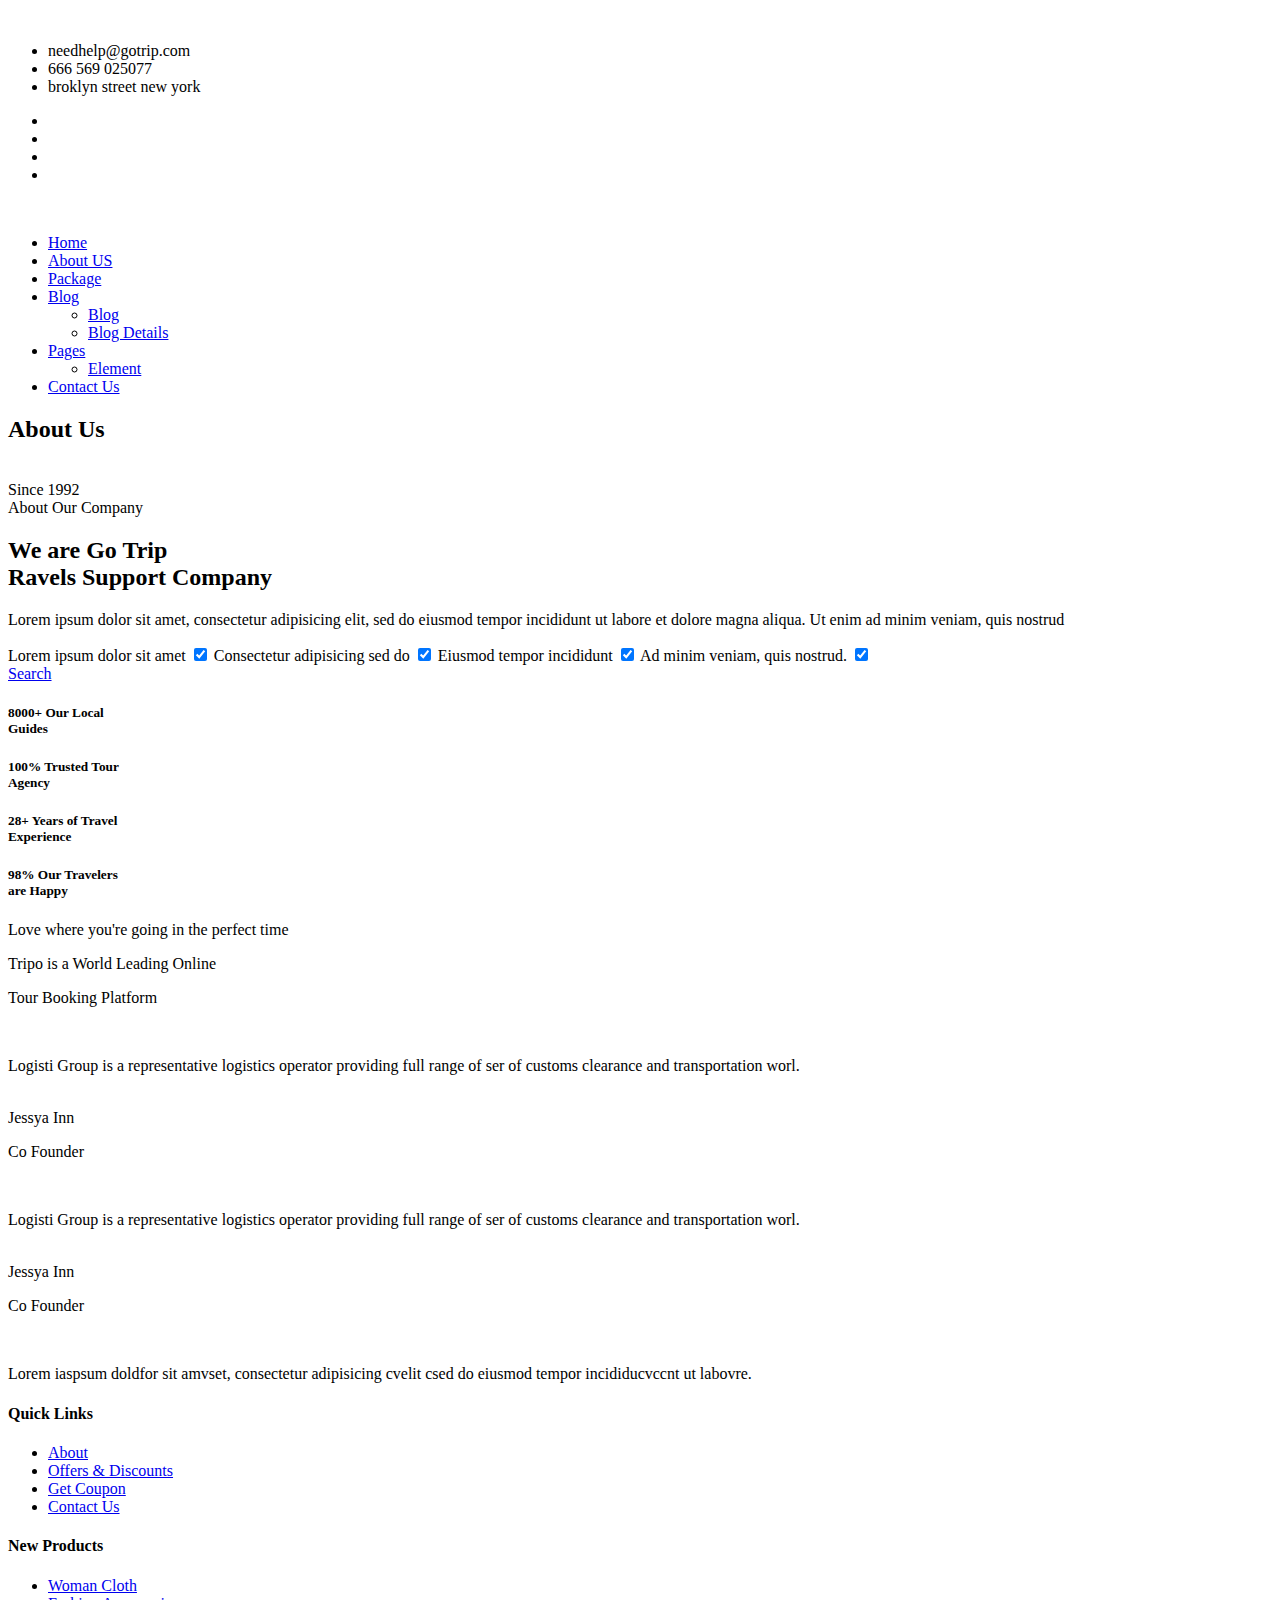
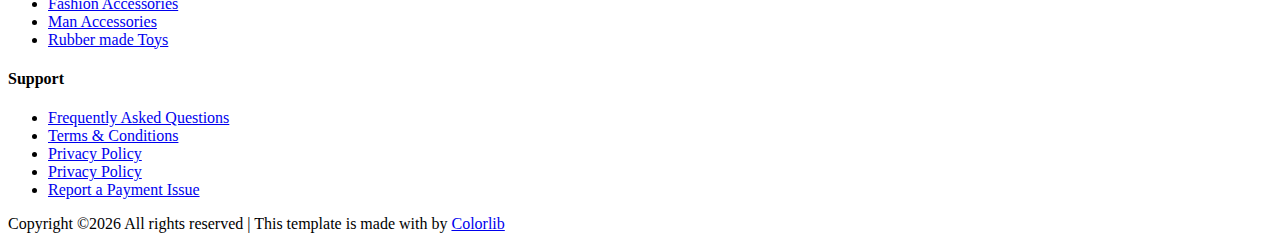
==== about.html @ 3cb9050b "Init-1" ====
<!doctype html>
<html class="no-js" lang="zxx">
    <head>
        <meta charset="utf-8">
        <meta http-equiv="x-ua-compatible" content="ie=edge">
        <title>Travel HTML-5 Template </title>
        <meta name="description" content="">
        <meta name="viewport" content="width=device-width, initial-scale=1">
        <link rel="manifest" href="site.webmanifest">
		<link rel="shortcut icon" type="image/x-icon" href="assets/img/favicon.ico">

		<!-- CSS here -->
            <link rel="stylesheet" href="assets/css/bootstrap.min.css">
            <link rel="stylesheet" href="assets/css/owl.carousel.min.css">
            <link rel="stylesheet" href="assets/css/flaticon.css">
            <link rel="stylesheet" href="assets/css/slicknav.css">
            <link rel="stylesheet" href="assets/css/animate.min.css">
            <link rel="stylesheet" href="assets/css/magnific-popup.css">
            <link rel="stylesheet" href="assets/css/fontawesome-all.min.css">
            <link rel="stylesheet" href="assets/css/themify-icons.css">
            <link rel="stylesheet" href="assets/css/slick.css">
            <link rel="stylesheet" href="assets/css/nice-select.css">
            <link rel="stylesheet" href="assets/css/style.css">
   </head>

   <body>
    <!-- Preloader Start -->
    <div id="preloader-active">
        <div class="preloader d-flex align-items-center justify-content-center">
            <div class="preloader-inner position-relative">
                <div class="preloader-circle"></div>
                <div class="preloader-img pere-text">
                    <img src="assets/img/logo/logo.png" alt="">
                </div>
            </div>
        </div>
    </div>
    <!-- Preloader Start -->
    <header>
        <!-- Header Start -->
       <div class="header-area">
            <div class="main-header ">
                <div class="header-top top-bg d-none d-lg-block">
                   <div class="container">
                    <div class="row justify-content-between align-items-center">
                        <div class="col-lg-8">
                            <div class="header-info-left">
                                <ul>                          
                                    <li>needhelp@gotrip.com</li>
                                    <li>666 569 025077</li>
                                    <li>broklyn street new york</li>
                                </ul>
                            </div>
                        </div>
                        <div class="col-lg-4">
                            <div class="header-info-right f-right">
                                <ul class="header-social">    
                                    <li><a href="#"><i class="fab fa-twitter"></i></a></li>
                                    <li><a href="#"><i class="fab fa-linkedin-in"></i></a></li>
                                    <li><a href="#"><i class="fab fa-facebook-f"></i></a></li>
                                   <li> <a href="#"><i class="fab fa-pinterest-p"></i></a></li>
                                </ul>
                            </div>
                        </div>
                       </div>
                   </div>
                </div>
               <div class="header-bottom  header-sticky">
                    <div class="container">
                        <div class="row align-items-center">
                            <!-- Logo -->
                            <div class="col-xl-2 col-lg-2 col-md-1">
                                <div class="logo">
                                  <a href="index.html"><img src="assets/img/logo/logo.png" alt=""></a>
                                </div>
                            </div>
                            <div class="col-xl-10 col-lg-10 col-md-10">
                                <!-- Main-menu -->
                                <div class="main-menu f-right d-none d-lg-block">
                                    <nav>               
                                        <ul id="navigation">                                                                                                                                     
                                            <li><a href="index.html">Home</a></li>
                                            <li><a href="about.html">About US</a></li>
                                            <li><a href="packages.html">Package</a></li>
                                            <li><a href="blog.html">Blog</a>
                                                <ul class="submenu">
                                                    <li><a href="blog.html">Blog</a></li>
                                                    <li><a href="single-blog.html">Blog Details</a></li>
                                                </ul>
                                            </li>
                                            <li><a href="#">Pages</a>
                                                <ul class="submenu">
                                                    <li><a href="elements.html">Element</a></li>
                                                </ul>
                                            </li>
                                            <li><a href="contact.html">Contact Us</a></li>
                                        </ul>
                                    </nav>
                                </div>
                            </div>
                            <!-- Mobile Menu -->
                            <div class="col-12">
                                <div class="mobile_menu d-block d-lg-none"></div>
                            </div>
                        </div>
                    </div>
               </div>
            </div>
       </div>
        <!-- Header End -->
    </header>

    <main>

        <!-- slider Area Start-->
        <div class="slider-area ">
            <!-- Mobile Menu -->
            <div class="single-slider slider-height2 d-flex align-items-center" data-background="assets/img/hero/about.jpg">
                <div class="container">
                    <div class="row">
                        <div class="col-xl-12">
                            <div class="hero-cap text-center">
                                <h2>About Us</h2>
                            </div>
                        </div>
                    </div>
                </div>
            </div>
        </div>
        <!-- slider Area End-->
        <!-- Support Company Start-->
        <div class="support-company-area servic-padding fix">
            <div class="container">
                <div class="row align-items-center">
                    <div class="col-xl-6 col-lg-6">
                        <div class="support-location-img mb-50">
                            <img src="assets/img/service/support-img.jpg" alt="">
                            <div class="support-img-cap">
                                <span>Since 1992</span>
                            </div>
                        </div>
                    </div>
                    <div class="col-xl-6 col-lg-6">
                        <div class="right-caption">
                            <!-- Section Tittle -->
                            <div class="section-tittle section-tittle2">
                                <span>About Our Company</span>
                                <h2>We are Go Trip <br>Ravels Support Company</h2>
                            </div>
                            <div class="support-caption">
                                <p>Lorem ipsum dolor sit amet, consectetur adipisicing elit, sed do eiusmod tempor incididunt ut labore et dolore magna aliqua. Ut enim ad minim veniam, quis nostrud</p>
                                <div class="select-suport-items">
                                    <label class="single-items">Lorem ipsum dolor sit amet
                                        <input type="checkbox" checked="checked active">
                                        <span class="checkmark"></span>
                                    </label>
                                    <label class="single-items">Consectetur adipisicing sed do
                                        <input type="checkbox" checked="checked active">
                                        <span class="checkmark"></span>
                                    </label>
                                    <label class="single-items">Eiusmod tempor incididunt
                                        <input type="checkbox" checked="checked active">
                                        <span class="checkmark"></span>
                                    </label>
                                    <label class="single-items">Ad minim veniam, quis nostrud.
                                        <input type="checkbox" checked="checked active">
                                        <span class="checkmark"></span>
                                    </label>
                                </div>
                                <a href="#" class="btn border-btn">Search</a>
                            </div>
                        </div>
                    </div>
                </div>
            </div>
        </div>
        <!-- Support Company End-->
        <!-- Our Services Start -->
        <div class="our-services place-padding">
            <div class="container">
                <div class="row d-flex justify-contnet-center">
                    <div class="col-xl-3 col-lg-3 col-md-3 col-sm-6">
                        <div class="single-services text-center mb-30">
                            <div class="services-ion">
                                <span class="flaticon-tour"></span>
                            </div>
                            <div class="services-cap">
                                <h5>8000+ Our Local<br>Guides</h5>
                            </div>
                        </div>
                    </div>
                    <div class="col-xl-3 col-lg-3 col-md-3 col-sm-6">
                        <div class="single-services text-center mb-30">
                            <div class="services-ion">
                                <span class="flaticon-pay"></span>
                            </div>
                            <div class="services-cap">
                                <h5>100% Trusted Tour<br>Agency</h5>
                            </div>
                        </div>
                    </div>
                    <div class="col-xl-3 col-lg-3 col-md-3 col-sm-6">
                        <div class="single-services text-center mb-30">
                            <div class="services-ion">
                                <span class="flaticon-experience"></span>
                            </div>
                            <div class="services-cap">
                                <h5>28+ Years of Travel<br>Experience</h5>
                            </div>
                        </div>
                    </div>
                    <div class="col-xl-3 col-lg-3 col-md-3 col-sm-6">
                        <div class="single-services text-center mb-30">
                            <div class="services-ion">
                                <span class="flaticon-good"></span>
                            </div>
                            <div class="services-cap">
                                <h5>98% Our Travelers<br>are Happy</h5>
                            </div>
                        </div>
                    </div>
                </div>
            </div>
        </div>
        <!-- Our Services End -->
        <!-- Video Start Arera -->
        <div class="video-area video-bg pt-200 pb-200"  data-background="assets/img/service/video-bg.jpg">
            <div class="container">
                <div class="row">
                    <div class="col-xl-12">
                        <div class="video-caption text-center">
                            <div class="video-icon">
                                <a class="popup-video" href="https://www.youtube.com/watch?v=1aP-TXUpNoU" tabindex="0"><i class="fas fa-play"></i></a>
                            </div>
                            <p class="pera1">Love where you're going in the perfect time</p>
                            <p class="pera2">Tripo is a World Leading Online</p>
                            <p class="pera3"> Tour Booking Platform</p>
                        </div>
                    </div>
                </div>
            </div>
        </div>
        <!-- Video Start End -->
        <!-- Testimonial Start -->
        <div class="testimonial-area testimonial-padding">
            <div class="container ">
                <div class="row d-flex justify-content-center">
                    <div class="col-xl-11 col-lg-11 col-md-9">
                        <div class="h1-testimonial-active">
                            <!-- Single Testimonial -->
                            <div class="single-testimonial text-center">
                                <!-- Testimonial Content -->
                                <div class="testimonial-caption ">
                                    <div class="testimonial-top-cap">
                                        <img src="assets/img/icon/testimonial.png" alt="">
                                        <p>Logisti Group is a representative logistics operator providing full range of ser
                                            of customs clearance and transportation worl.</p>
                                    </div>
                                    <!-- founder -->
                                    <div class="testimonial-founder d-flex align-items-center justify-content-center">
                                        <div class="founder-img">
                                            <img src="assets/img/testmonial/Homepage_testi.png" alt="">
                                        </div>
                                        <div class="founder-text founder-text2">
                                            <span>Jessya Inn</span>
                                            <p>Co Founder</p>
                                        </div>
                                    </div>
                                </div>
                            </div>
                            <!-- Single Testimonial -->
                            <div class="single-testimonial text-center">
                                <!-- Testimonial Content -->
                                <div class="testimonial-caption ">
                                    <div class="testimonial-top-cap">
                                        <img src="assets/img/icon/testimonial.png" alt="">
                                        <p>Logisti Group is a representative logistics operator providing full range of ser
                                            of customs clearance and transportation worl.</p>
                                    </div>
                                    <!-- founder -->
                                    <div class="testimonial-founder d-flex align-items-center justify-content-center">
                                        <div class="founder-img">
                                            <img src="assets/img/testmonial/Homepage_testi.png" alt="">
                                        </div>
                                        <div class="founder-text founder-text2">
                                            <span>Jessya Inn</span>
                                            <p>Co Founder</p>
                                        </div>
                                    </div>
                                </div>
                            </div>
                        </div>
                    </div>
                </div>
            </div>
        </div>
        <!-- Testimonial End -->
    </main>
    <footer>

        <!-- Footer Start-->
        <div class="footer-area footer-padding footer-bg" data-background="assets/img/service/footer_bg.jpg">
            <div class="container">
                <div class="row d-flex justify-content-between">
                    <div class="col-xl-3 col-lg-3 col-md-5 col-sm-6">
                       <div class="single-footer-caption mb-50">
                         <div class="single-footer-caption mb-30">
                              <!-- logo -->
                             <div class="footer-logo">
                                 <a href="index.html"><img src="assets/img/logo/logo2_footer.png" alt=""></a>
                             </div>
                             <div class="footer-tittle">
                                 <div class="footer-pera">
                                     <p>Lorem iaspsum doldfor sit amvset, consectetur adipisicing cvelit csed do eiusmod tempor incididucvccnt ut labovre.</p>
                                </div>
                             </div>
                         </div>
                       </div>
                    </div>
                    <div class="col-xl-2 col-lg-3 col-md-3 col-sm-5">
                        <div class="single-footer-caption mb-50">
                            <div class="footer-tittle">
                                <h4>Quick Links</h4>
                                <ul>
                                    <li><a href="#">About</a></li>
                                    <li><a href="#"> Offers & Discounts</a></li>
                                    <li><a href="#"> Get Coupon</a></li>
                                    <li><a href="#">  Contact Us</a></li>
                                </ul>
                            </div>
                        </div>
                    </div>
                    <div class="col-xl-3 col-lg-3 col-md-4 col-sm-7">
                        <div class="single-footer-caption mb-50">
                            <div class="footer-tittle">
                                <h4>New Products</h4>
                                <ul>
                                    <li><a href="#">Woman Cloth</a></li>
                                    <li><a href="#">Fashion Accessories</a></li>
                                    <li><a href="#"> Man Accessories</a></li>
                                    <li><a href="#"> Rubber made Toys</a></li>
                                </ul>
                            </div>
                        </div>
                    </div>
                    <div class="col-xl-3 col-lg-3 col-md-5 col-sm-7">
                        <div class="single-footer-caption mb-50">
                            <div class="footer-tittle">
                                <h4>Support</h4>
                                <ul>
                                 <li><a href="#">Frequently Asked Questions</a></li>
                                 <li><a href="#">Terms & Conditions</a></li>
                                 <li><a href="#">Privacy Policy</a></li>
                                 <li><a href="#">Privacy Policy</a></li>
                                 <li><a href="#">Report a Payment Issue</a></li>
                             </ul>
                            </div>
                        </div>
                    </div>
                </div>
                <!-- Footer bottom -->
                <div class="row pt-padding">
                 <div class="col-xl-7 col-lg-7 col-md-7">
                    <div class="footer-copy-right">
                         <p><!-- Link back to Colorlib can't be removed. Template is licensed under CC BY 3.0. -->
  Copyright &copy;<script>document.write(new Date().getFullYear());</script> All rights reserved | This template is made with <i class="ti-heart" aria-hidden="true"></i> by <a href="https://colorlib.com" target="_blank">Colorlib</a>
  <!-- Link back to Colorlib can't be removed. Template is licensed under CC BY 3.0. --></p>
                    </div>
                 </div>
                  <div class="col-xl-5 col-lg-5 col-md-5">
                        <!-- social -->
                        <div class="footer-social f-right">
                            <a href="#"><i class="fab fa-twitter"></i></a>
                            <a href="#"><i class="fab fa-facebook-f"></i></a>
                            <a href="#"><i class="fab fa-behance"></i></a>
                            <a href="#"><i class="fas fa-globe"></i></a>
                        </div>
                 </div>
             </div>
            </div>
        </div>
        <!-- Footer End-->
 
    </footer>

	<!-- JS here -->
	
		<!-- All JS Custom Plugins Link Here here -->
        <script src="./assets/js/vendor/modernizr-3.5.0.min.js"></script>
		
		<!-- Jquery, Popper, Bootstrap -->
		<script src="./assets/js/vendor/jquery-1.12.4.min.js"></script>
        <script src="./assets/js/popper.min.js"></script>
        <script src="./assets/js/bootstrap.min.js"></script>
	    <!-- Jquery Mobile Menu -->
        <script src="./assets/js/jquery.slicknav.min.js"></script>

		<!-- Jquery Slick , Owl-Carousel Plugins -->
        <script src="./assets/js/owl.carousel.min.js"></script>
        <script src="./assets/js/slick.min.js"></script>
		<!-- One Page, Animated-HeadLin -->
        <script src="./assets/js/wow.min.js"></script>
		<script src="./assets/js/animated.headline.js"></script>
        <script src="./assets/js/jquery.magnific-popup.js"></script>

		<!-- Scrollup, nice-select, sticky -->
        <script src="./assets/js/jquery.scrollUp.min.js"></script>
        <script src="./assets/js/jquery.nice-select.min.js"></script>
		<script src="./assets/js/jquery.sticky.js"></script>
        
        <!-- contact js -->
        <script src="./assets/js/contact.js"></script>
        <script src="./assets/js/jquery.form.js"></script>
        <script src="./assets/js/jquery.validate.min.js"></script>
        <script src="./assets/js/mail-script.js"></script>
        <script src="./assets/js/jquery.ajaxchimp.min.js"></script>
        
		<!-- Jquery Plugins, main Jquery -->	
        <script src="./assets/js/plugins.js"></script>
        <script src="./assets/js/main.js"></script>
        
    </body>
</html>
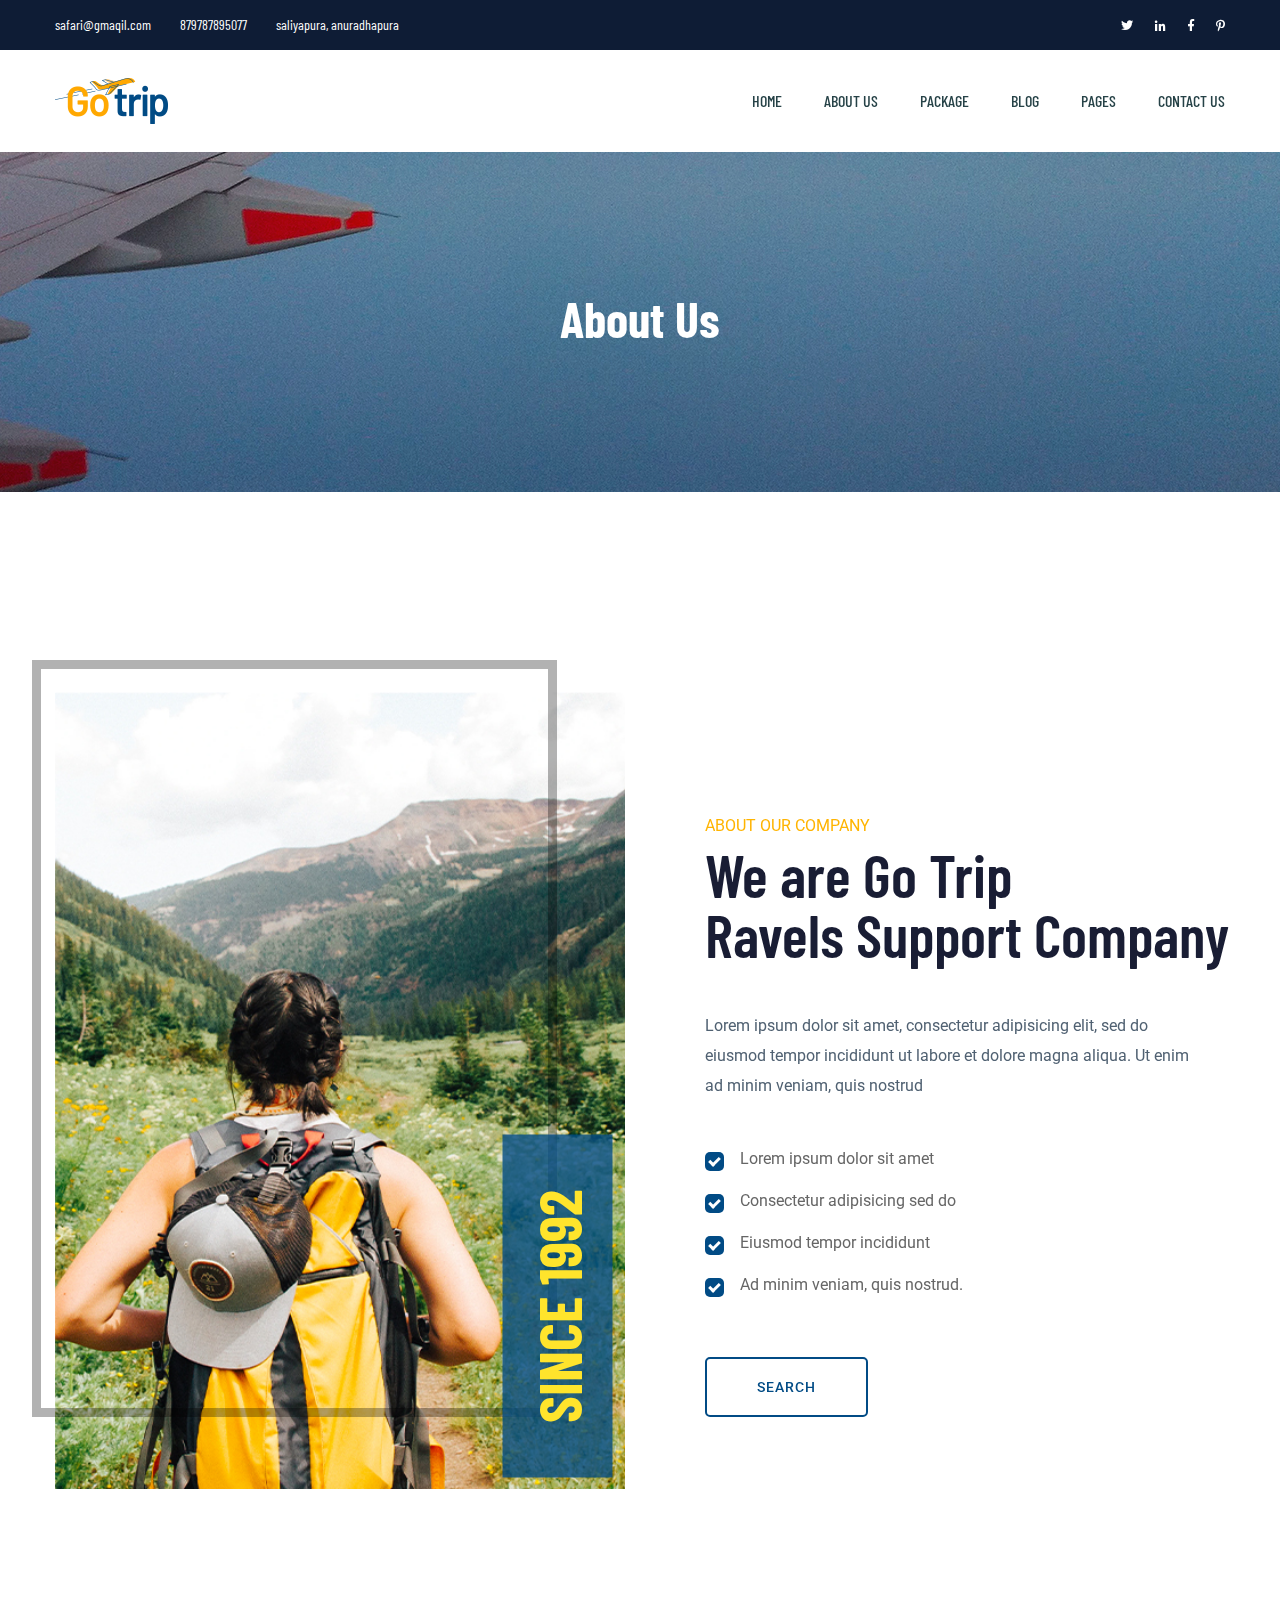
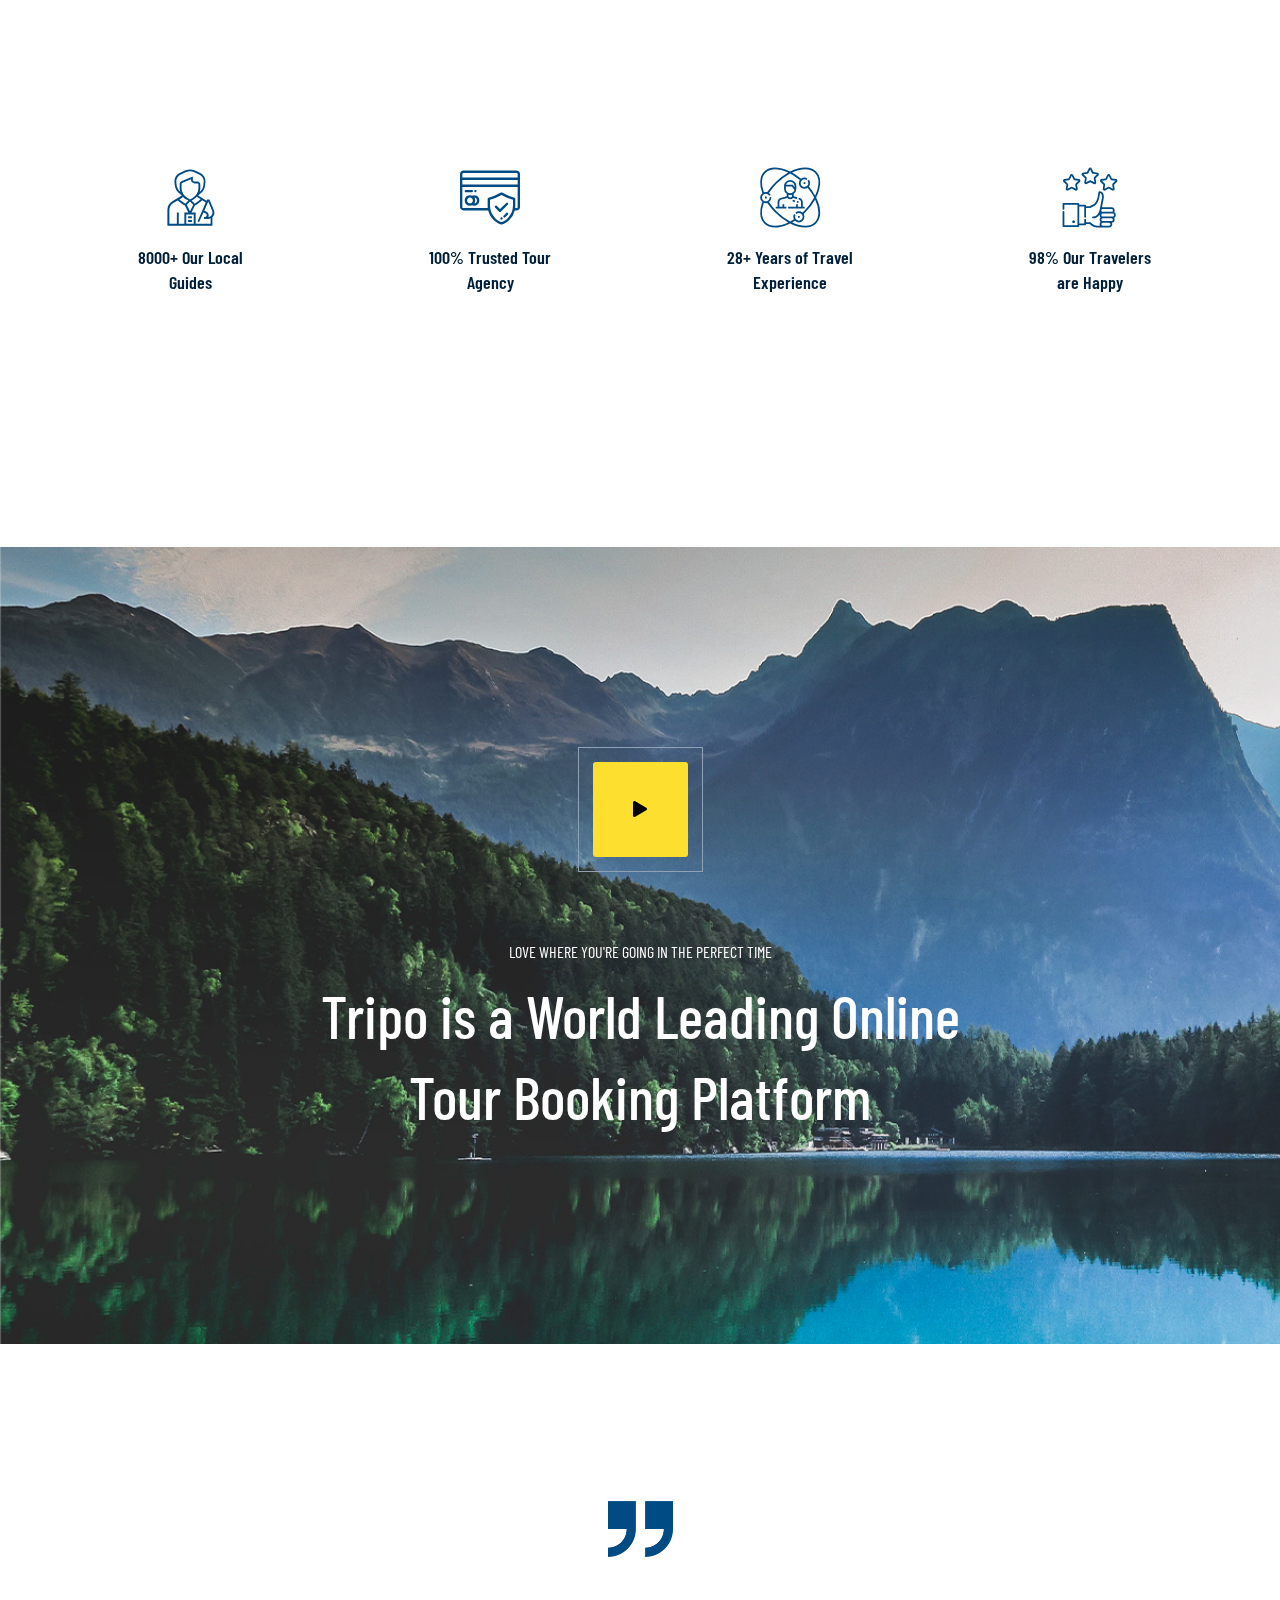
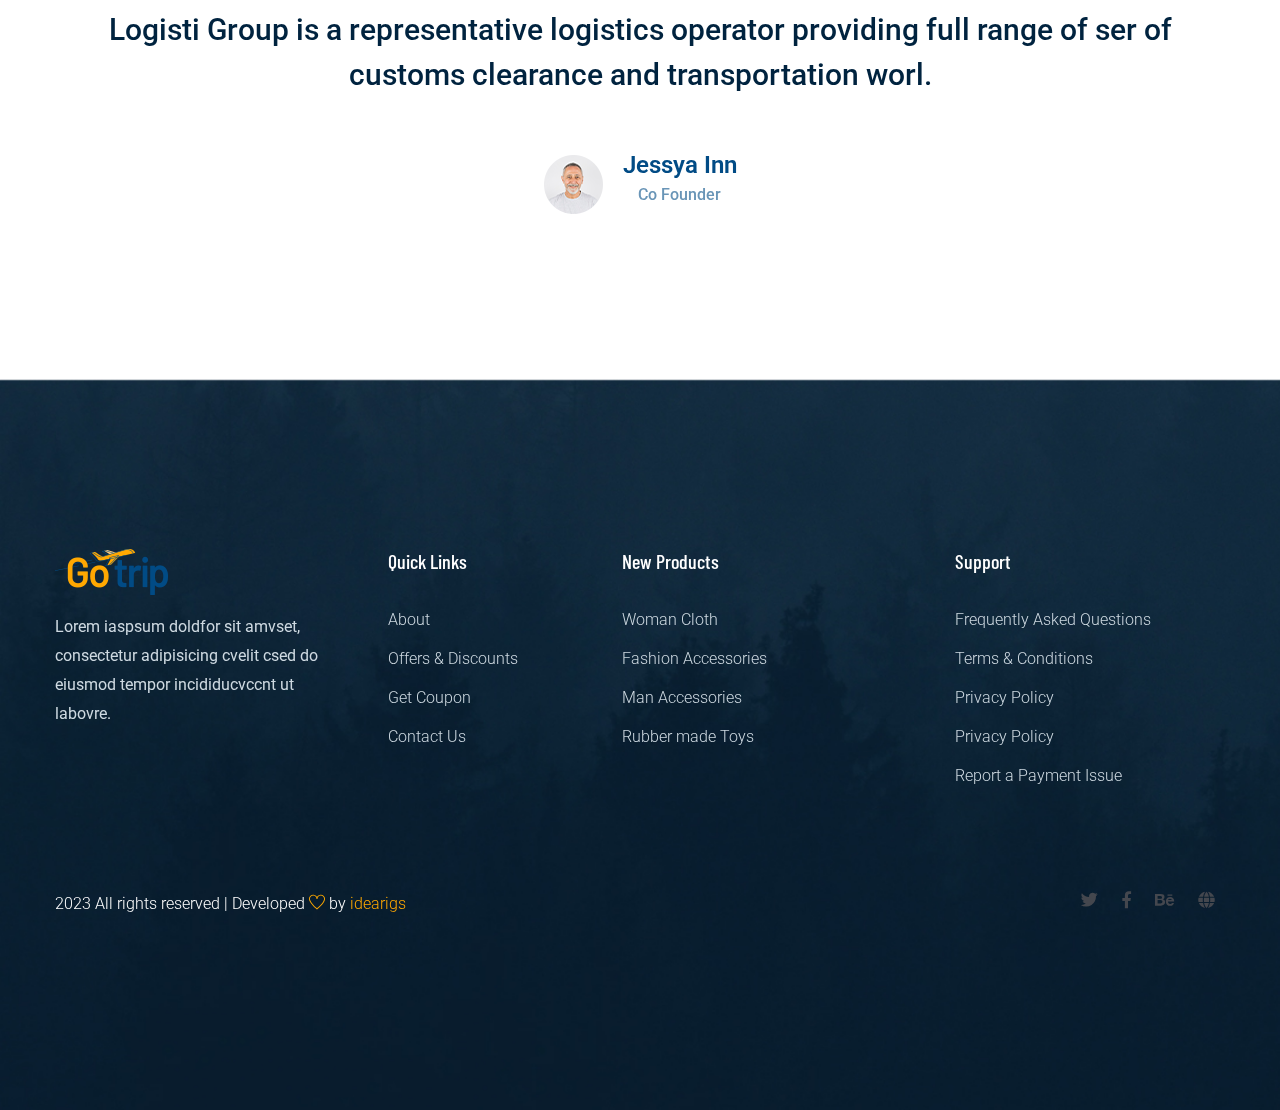
==== commit 7a6d1ad0: "fixd" ====
--- a/about.html
+++ b/about.html
@@ -36,79 +36,7 @@
         </div>
     </div>
     <!-- Preloader Start -->
-    <header>
-        <!-- Header Start -->
-       <div class="header-area">
-            <div class="main-header ">
-                <div class="header-top top-bg d-none d-lg-block">
-                   <div class="container">
-                    <div class="row justify-content-between align-items-center">
-                        <div class="col-lg-8">
-                            <div class="header-info-left">
-                                <ul>                          
-                                    <li>needhelp@gotrip.com</li>
-                                    <li>666 569 025077</li>
-                                    <li>broklyn street new york</li>
-                                </ul>
-                            </div>
-                        </div>
-                        <div class="col-lg-4">
-                            <div class="header-info-right f-right">
-                                <ul class="header-social">    
-                                    <li><a href="#"><i class="fab fa-twitter"></i></a></li>
-                                    <li><a href="#"><i class="fab fa-linkedin-in"></i></a></li>
-                                    <li><a href="#"><i class="fab fa-facebook-f"></i></a></li>
-                                   <li> <a href="#"><i class="fab fa-pinterest-p"></i></a></li>
-                                </ul>
-                            </div>
-                        </div>
-                       </div>
-                   </div>
-                </div>
-               <div class="header-bottom  header-sticky">
-                    <div class="container">
-                        <div class="row align-items-center">
-                            <!-- Logo -->
-                            <div class="col-xl-2 col-lg-2 col-md-1">
-                                <div class="logo">
-                                  <a href="index.html"><img src="assets/img/logo/logo.png" alt=""></a>
-                                </div>
-                            </div>
-                            <div class="col-xl-10 col-lg-10 col-md-10">
-                                <!-- Main-menu -->
-                                <div class="main-menu f-right d-none d-lg-block">
-                                    <nav>               
-                                        <ul id="navigation">                                                                                                                                     
-                                            <li><a href="index.html">Home</a></li>
-                                            <li><a href="about.html">About US</a></li>
-                                            <li><a href="packages.html">Package</a></li>
-                                            <li><a href="blog.html">Blog</a>
-                                                <ul class="submenu">
-                                                    <li><a href="blog.html">Blog</a></li>
-                                                    <li><a href="single-blog.html">Blog Details</a></li>
-                                                </ul>
-                                            </li>
-                                            <li><a href="#">Pages</a>
-                                                <ul class="submenu">
-                                                    <li><a href="elements.html">Element</a></li>
-                                                </ul>
-                                            </li>
-                                            <li><a href="contact.html">Contact Us</a></li>
-                                        </ul>
-                                    </nav>
-                                </div>
-                            </div>
-                            <!-- Mobile Menu -->
-                            <div class="col-12">
-                                <div class="mobile_menu d-block d-lg-none"></div>
-                            </div>
-                        </div>
-                    </div>
-               </div>
-            </div>
-       </div>
-        <!-- Header End -->
-    </header>
+    <header id="header"></header>
 
     <main>
 
@@ -296,92 +224,19 @@
         </div>
         <!-- Testimonial End -->
     </main>
-    <footer>
-
-        <!-- Footer Start-->
-        <div class="footer-area footer-padding footer-bg" data-background="assets/img/service/footer_bg.jpg">
-            <div class="container">
-                <div class="row d-flex justify-content-between">
-                    <div class="col-xl-3 col-lg-3 col-md-5 col-sm-6">
-                       <div class="single-footer-caption mb-50">
-                         <div class="single-footer-caption mb-30">
-                              <!-- logo -->
-                             <div class="footer-logo">
-                                 <a href="index.html"><img src="assets/img/logo/logo2_footer.png" alt=""></a>
-                             </div>
-                             <div class="footer-tittle">
-                                 <div class="footer-pera">
-                                     <p>Lorem iaspsum doldfor sit amvset, consectetur adipisicing cvelit csed do eiusmod tempor incididucvccnt ut labovre.</p>
-                                </div>
-                             </div>
-                         </div>
-                       </div>
-                    </div>
-                    <div class="col-xl-2 col-lg-3 col-md-3 col-sm-5">
-                        <div class="single-footer-caption mb-50">
-                            <div class="footer-tittle">
-                                <h4>Quick Links</h4>
-                                <ul>
-                                    <li><a href="#">About</a></li>
-                                    <li><a href="#"> Offers & Discounts</a></li>
-                                    <li><a href="#"> Get Coupon</a></li>
-                                    <li><a href="#">  Contact Us</a></li>
-                                </ul>
-                            </div>
-                        </div>
-                    </div>
-                    <div class="col-xl-3 col-lg-3 col-md-4 col-sm-7">
-                        <div class="single-footer-caption mb-50">
-                            <div class="footer-tittle">
-                                <h4>New Products</h4>
-                                <ul>
-                                    <li><a href="#">Woman Cloth</a></li>
-                                    <li><a href="#">Fashion Accessories</a></li>
-                                    <li><a href="#"> Man Accessories</a></li>
-                                    <li><a href="#"> Rubber made Toys</a></li>
-                                </ul>
-                            </div>
-                        </div>
-                    </div>
-                    <div class="col-xl-3 col-lg-3 col-md-5 col-sm-7">
-                        <div class="single-footer-caption mb-50">
-                            <div class="footer-tittle">
-                                <h4>Support</h4>
-                                <ul>
-                                 <li><a href="#">Frequently Asked Questions</a></li>
-                                 <li><a href="#">Terms & Conditions</a></li>
-                                 <li><a href="#">Privacy Policy</a></li>
-                                 <li><a href="#">Privacy Policy</a></li>
-                                 <li><a href="#">Report a Payment Issue</a></li>
-                             </ul>
-                            </div>
-                        </div>
-                    </div>
-                </div>
-                <!-- Footer bottom -->
-                <div class="row pt-padding">
-                 <div class="col-xl-7 col-lg-7 col-md-7">
-                    <div class="footer-copy-right">
-                         <p><!-- Link back to Colorlib can't be removed. Template is licensed under CC BY 3.0. -->
-  Copyright &copy;<script>document.write(new Date().getFullYear());</script> All rights reserved | This template is made with <i class="ti-heart" aria-hidden="true"></i> by <a href="https://colorlib.com" target="_blank">Colorlib</a>
-  <!-- Link back to Colorlib can't be removed. Template is licensed under CC BY 3.0. --></p>
-                    </div>
-                 </div>
-                  <div class="col-xl-5 col-lg-5 col-md-5">
-                        <!-- social -->
-                        <div class="footer-social f-right">
-                            <a href="#"><i class="fab fa-twitter"></i></a>
-                            <a href="#"><i class="fab fa-facebook-f"></i></a>
-                            <a href="#"><i class="fab fa-behance"></i></a>
-                            <a href="#"><i class="fas fa-globe"></i></a>
-                        </div>
-                 </div>
-             </div>
-            </div>
-        </div>
-        <!-- Footer End-->
+    <footer id="footer">
+
+    
  
     </footer>
+    <script src="./assets/js/jquery-3.6.4.min.js"></script>
+	<!-- JS here -->
+    <script type="text/javascript">
+        $(document).ready(function () {
+            $('#header').load("header.html");
+            $('#footer').load("footer.html");  
+        });
+    </script>
 
 	<!-- JS here -->
 	
--- a/assets/css/flaticon.css
+++ b/assets/css/flaticon.css
@@ -0,0 +1,37 @@
+	/*
+  	Flaticon icon font: Flaticon
+  	Creation date: 24/02/2020 10:25
+  	*/
+
+@font-face {
+  font-family: "Flaticon";
+  src: url("../fonts/Flaticon.eot");
+  src: url("../fonts/Flaticon.eot?#iefix") format("embedded-opentype"),
+       url("../fonts/Flaticon.woff2") format("woff2"),
+       url("../fonts/Flaticon.woff") format("woff"),
+       url("../fonts/Flaticon.ttf") format("truetype"),
+       url("../fonts/Flaticon.svg#Flaticon") format("svg");
+  font-weight: normal;
+  font-style: normal;
+}
+
+@media screen and (-webkit-min-device-pixel-ratio:0) {
+  @font-face {
+    font-family: "Flaticon";
+    src: url("../fonts/Flaticon.svg#Flaticon") format("svg");
+  }
+}
+
+[class^="flaticon-"]:before, [class*=" flaticon-"]:before,
+[class^="flaticon-"]:after, [class*=" flaticon-"]:after {   
+  font-family: Flaticon;
+font-style: normal;
+
+}
+
+.flaticon-tour:before { content: "\f100"; }
+.flaticon-pay:before { content: "\f101"; }
+.flaticon-experience:before { content: "\f102"; }
+.flaticon-good:before { content: "\f103"; }
+.flaticon-quote:before { content: "\f104"; }
+.flaticon-arrow:before { content: "\f105"; }--- a/assets/css/themify-icons.css
+++ b/assets/css/themify-icons.css
@@ -0,0 +1,1083 @@
+@font-face {
+	font-family: 'themify';
+	src:url('../fonts/themify.eot?-fvbane');
+
+
+	src:url('../fonts/themify.eot?#iefix-fvbane') format('embedded-opentype'),
+		url('../fonts/themify.woff?-fvbane') format('woff'),
+		url('../fonts/themify.ttf?-fvbane') format('truetype'),
+		url('../fonts/themify.svg?-fvbane#themify') format('svg');
+	font-weight: normal;
+	font-style: normal;
+}
+
+[class^="ti-"], [class*=" ti-"] {
+	font-family: 'themify';
+	speak: none;
+	font-style: normal;
+	font-weight: normal;
+	font-variant: normal;
+	text-transform: none;
+	line-height: 1;
+
+	/* Better Font Rendering =========== */
+	-webkit-font-smoothing: antialiased;
+	-moz-osx-font-smoothing: grayscale;
+}
+
+.ti-wand:before {
+	content: "\e600";
+}
+.ti-volume:before {
+	content: "\e601";
+}
+.ti-user:before {
+	content: "\e602";
+}
+.ti-unlock:before {
+	content: "\e603";
+}
+.ti-unlink:before {
+	content: "\e604";
+}
+.ti-trash:before {
+	content: "\e605";
+}
+.ti-thought:before {
+	content: "\e606";
+}
+.ti-target:before {
+	content: "\e607";
+}
+.ti-tag:before {
+	content: "\e608";
+}
+.ti-tablet:before {
+	content: "\e609";
+}
+.ti-star:before {
+	content: "\e60a";
+}
+.ti-spray:before {
+	content: "\e60b";
+}
+.ti-signal:before {
+	content: "\e60c";
+}
+.ti-shopping-cart:before {
+	content: "\e60d";
+}
+.ti-shopping-cart-full:before {
+	content: "\e60e";
+}
+.ti-settings:before {
+	content: "\e60f";
+}
+.ti-search:before {
+	content: "\e610";
+}
+.ti-zoom-in:before {
+	content: "\e611";
+}
+.ti-zoom-out:before {
+	content: "\e612";
+}
+.ti-cut:before {
+	content: "\e613";
+}
+.ti-ruler:before {
+	content: "\e614";
+}
+.ti-ruler-pencil:before {
+	content: "\e615";
+}
+.ti-ruler-alt:before {
+	content: "\e616";
+}
+.ti-bookmark:before {
+	content: "\e617";
+}
+.ti-bookmark-alt:before {
+	content: "\e618";
+}
+.ti-reload:before {
+	content: "\e619";
+}
+.ti-plus:before {
+	content: "\e61a";
+}
+.ti-pin:before {
+	content: "\e61b";
+}
+.ti-pencil:before {
+	content: "\e61c";
+}
+.ti-pencil-alt:before {
+	content: "\e61d";
+}
+.ti-paint-roller:before {
+	content: "\e61e";
+}
+.ti-paint-bucket:before {
+	content: "\e61f";
+}
+.ti-na:before {
+	content: "\e620";
+}
+.ti-mobile:before {
+	content: "\e621";
+}
+.ti-minus:before {
+	content: "\e622";
+}
+.ti-medall:before {
+	content: "\e623";
+}
+.ti-medall-alt:before {
+	content: "\e624";
+}
+.ti-marker:before {
+	content: "\e625";
+}
+.ti-marker-alt:before {
+	content: "\e626";
+}
+.ti-arrow-up:before {
+	content: "\e627";
+}
+.ti-arrow-right:before {
+	content: "\e628";
+}
+.ti-arrow-left:before {
+	content: "\e629";
+}
+.ti-arrow-down:before {
+	content: "\e62a";
+}
+.ti-lock:before {
+	content: "\e62b";
+}
+.ti-location-arrow:before {
+	content: "\e62c";
+}
+.ti-link:before {
+	content: "\e62d";
+}
+.ti-layout:before {
+	content: "\e62e";
+}
+.ti-layers:before {
+	content: "\e62f";
+}
+.ti-layers-alt:before {
+	content: "\e630";
+}
+.ti-key:before {
+	content: "\e631";
+}
+.ti-import:before {
+	content: "\e632";
+}
+.ti-image:before {
+	content: "\e633";
+}
+.ti-heart:before {
+	content: "\e634";
+}
+.ti-heart-broken:before {
+	content: "\e635";
+}
+.ti-hand-stop:before {
+	content: "\e636";
+}
+.ti-hand-open:before {
+	content: "\e637";
+}
+.ti-hand-drag:before {
+	content: "\e638";
+}
+.ti-folder:before {
+	content: "\e639";
+}
+.ti-flag:before {
+	content: "\e63a";
+}
+.ti-flag-alt:before {
+	content: "\e63b";
+}
+.ti-flag-alt-2:before {
+	content: "\e63c";
+}
+.ti-eye:before {
+	content: "\e63d";
+}
+.ti-export:before {
+	content: "\e63e";
+}
+.ti-exchange-vertical:before {
+	content: "\e63f";
+}
+.ti-desktop:before {
+	content: "\e640";
+}
+.ti-cup:before {
+	content: "\e641";
+}
+.ti-crown:before {
+	content: "\e642";
+}
+.ti-comments:before {
+	content: "\e643";
+}
+.ti-comment:before {
+	content: "\e644";
+}
+.ti-comment-alt:before {
+	content: "\e645";
+}
+.ti-close:before {
+	content: "\e646";
+}
+.ti-clip:before {
+	content: "\e647";
+}
+.ti-angle-up:before {
+	content: "\e648";
+}
+.ti-angle-right:before {
+	content: "\e649";
+}
+.ti-angle-left:before {
+	content: "\e64a";
+}
+.ti-angle-down:before {
+	content: "\e64b";
+}
+.ti-check:before {
+	content: "\e64c";
+}
+.ti-check-box:before {
+	content: "\e64d";
+}
+.ti-camera:before {
+	content: "\e64e";
+}
+.ti-announcement:before {
+	content: "\e64f";
+}
+.ti-brush:before {
+	content: "\e650";
+}
+.ti-briefcase:before {
+	content: "\e651";
+}
+.ti-bolt:before {
+	content: "\e652";
+}
+.ti-bolt-alt:before {
+	content: "\e653";
+}
+.ti-blackboard:before {
+	content: "\e654";
+}
+.ti-bag:before {
+	content: "\e655";
+}
+.ti-move:before {
+	content: "\e656";
+}
+.ti-arrows-vertical:before {
+	content: "\e657";
+}
+.ti-arrows-horizontal:before {
+	content: "\e658";
+}
+.ti-fullscreen:before {
+	content: "\e659";
+}
+.ti-arrow-top-right:before {
+	content: "\e65a";
+}
+.ti-arrow-top-left:before {
+	content: "\e65b";
+}
+.ti-arrow-circle-up:before {
+	content: "\e65c";
+}
+.ti-arrow-circle-right:before {
+	content: "\e65d";
+}
+.ti-arrow-circle-left:before {
+	content: "\e65e";
+}
+.ti-arrow-circle-down:before {
+	content: "\e65f";
+}
+.ti-angle-double-up:before {
+	content: "\e660";
+}
+.ti-angle-double-right:before {
+	content: "\e661";
+}
+.ti-angle-double-left:before {
+	content: "\e662";
+}
+.ti-angle-double-down:before {
+	content: "\e663";
+}
+.ti-zip:before {
+	content: "\e664";
+}
+.ti-world:before {
+	content: "\e665";
+}
+.ti-wheelchair:before {
+	content: "\e666";
+}
+.ti-view-list:before {
+	content: "\e667";
+}
+.ti-view-list-alt:before {
+	content: "\e668";
+}
+.ti-view-grid:before {
+	content: "\e669";
+}
+.ti-uppercase:before {
+	content: "\e66a";
+}
+.ti-upload:before {
+	content: "\e66b";
+}
+.ti-underline:before {
+	content: "\e66c";
+}
+.ti-truck:before {
+	content: "\e66d";
+}
+.ti-timer:before {
+	content: "\e66e";
+}
+.ti-ticket:before {
+	content: "\e66f";
+}
+.ti-thumb-up:before {
+	content: "\e670";
+}
+.ti-thumb-down:before {
+	content: "\e671";
+}
+.ti-text:before {
+	content: "\e672";
+}
+.ti-stats-up:before {
+	content: "\e673";
+}
+.ti-stats-down:before {
+	content: "\e674";
+}
+.ti-split-v:before {
+	content: "\e675";
+}
+.ti-split-h:before {
+	content: "\e676";
+}
+.ti-smallcap:before {
+	content: "\e677";
+}
+.ti-shine:before {
+	content: "\e678";
+}
+.ti-shift-right:before {
+	content: "\e679";
+}
+.ti-shift-left:before {
+	content: "\e67a";
+}
+.ti-shield:before {
+	content: "\e67b";
+}
+.ti-notepad:before {
+	content: "\e67c";
+}
+.ti-server:before {
+	content: "\e67d";
+}
+.ti-quote-right:before {
+	content: "\e67e";
+}
+.ti-quote-left:before {
+	content: "\e67f";
+}
+.ti-pulse:before {
+	content: "\e680";
+}
+.ti-printer:before {
+	content: "\e681";
+}
+.ti-power-off:before {
+	content: "\e682";
+}
+.ti-plug:before {
+	content: "\e683";
+}
+.ti-pie-chart:before {
+	content: "\e684";
+}
+.ti-paragraph:before {
+	content: "\e685";
+}
+.ti-panel:before {
+	content: "\e686";
+}
+.ti-package:before {
+	content: "\e687";
+}
+.ti-music:before {
+	content: "\e688";
+}
+.ti-music-alt:before {
+	content: "\e689";
+}
+.ti-mouse:before {
+	content: "\e68a";
+}
+.ti-mouse-alt:before {
+	content: "\e68b";
+}
+.ti-money:before {
+	content: "\e68c";
+}
+.ti-microphone:before {
+	content: "\e68d";
+}
+.ti-menu:before {
+	content: "\e68e";
+}
+.ti-menu-alt:before {
+	content: "\e68f";
+}
+.ti-map:before {
+	content: "\e690";
+}
+.ti-map-alt:before {
+	content: "\e691";
+}
+.ti-loop:before {
+	content: "\e692";
+}
+.ti-location-pin:before {
+	content: "\e693";
+}
+.ti-list:before {
+	content: "\e694";
+}
+.ti-light-bulb:before {
+	content: "\e695";
+}
+.ti-Italic:before {
+	content: "\e696";
+}
+.ti-info:before {
+	content: "\e697";
+}
+.ti-infinite:before {
+	content: "\e698";
+}
+.ti-id-badge:before {
+	content: "\e699";
+}
+.ti-hummer:before {
+	content: "\e69a";
+}
+.ti-home:before {
+	content: "\e69b";
+}
+.ti-help:before {
+	content: "\e69c";
+}
+.ti-headphone:before {
+	content: "\e69d";
+}
+.ti-harddrives:before {
+	content: "\e69e";
+}
+.ti-harddrive:before {
+	content: "\e69f";
+}
+.ti-gift:before {
+	content: "\e6a0";
+}
+.ti-game:before {
+	content: "\e6a1";
+}
+.ti-filter:before {
+	content: "\e6a2";
+}
+.ti-files:before {
+	content: "\e6a3";
+}
+.ti-file:before {
+	content: "\e6a4";
+}
+.ti-eraser:before {
+	content: "\e6a5";
+}
+.ti-envelope:before {
+	content: "\e6a6";
+}
+.ti-download:before {
+	content: "\e6a7";
+}
+.ti-direction:before {
+	content: "\e6a8";
+}
+.ti-direction-alt:before {
+	content: "\e6a9";
+}
+.ti-dashboard:before {
+	content: "\e6aa";
+}
+.ti-control-stop:before {
+	content: "\e6ab";
+}
+.ti-control-shuffle:before {
+	content: "\e6ac";
+}
+.ti-control-play:before {
+	content: "\e6ad";
+}
+.ti-control-pause:before {
+	content: "\e6ae";
+}
+.ti-control-forward:before {
+	content: "\e6af";
+}
+.ti-control-backward:before {
+	content: "\e6b0";
+}
+.ti-cloud:before {
+	content: "\e6b1";
+}
+.ti-cloud-up:before {
+	content: "\e6b2";
+}
+.ti-cloud-down:before {
+	content: "\e6b3";
+}
+.ti-clipboard:before {
+	content: "\e6b4";
+}
+.ti-car:before {
+	content: "\e6b5";
+}
+.ti-calendar:before {
+	content: "\e6b6";
+}
+.ti-book:before {
+	content: "\e6b7";
+}
+.ti-bell:before {
+	content: "\e6b8";
+}
+.ti-basketball:before {
+	content: "\e6b9";
+}
+.ti-bar-chart:before {
+	content: "\e6ba";
+}
+.ti-bar-chart-alt:before {
+	content: "\e6bb";
+}
+.ti-back-right:before {
+	content: "\e6bc";
+}
+.ti-back-left:before {
+	content: "\e6bd";
+}
+.ti-arrows-corner:before {
+	content: "\e6be";
+}
+.ti-archive:before {
+	content: "\e6bf";
+}
+.ti-anchor:before {
+	content: "\e6c0";
+}
+.ti-align-right:before {
+	content: "\e6c1";
+}
+.ti-align-left:before {
+	content: "\e6c2";
+}
+.ti-align-justify:before {
+	content: "\e6c3";
+}
+.ti-align-center:before {
+	content: "\e6c4";
+}
+.ti-alert:before {
+	content: "\e6c5";
+}
+.ti-alarm-clock:before {
+	content: "\e6c6";
+}
+.ti-agenda:before {
+	content: "\e6c7";
+}
+.ti-write:before {
+	content: "\e6c8";
+}
+.ti-window:before {
+	content: "\e6c9";
+}
+.ti-widgetized:before {
+	content: "\e6ca";
+}
+.ti-widget:before {
+	content: "\e6cb";
+}
+.ti-widget-alt:before {
+	content: "\e6cc";
+}
+.ti-wallet:before {
+	content: "\e6cd";
+}
+.ti-video-clapper:before {
+	content: "\e6ce";
+}
+.ti-video-camera:before {
+	content: "\e6cf";
+}
+.ti-vector:before {
+	content: "\e6d0";
+}
+.ti-themify-logo:before {
+	content: "\e6d1";
+}
+.ti-themify-favicon:before {
+	content: "\e6d2";
+}
+.ti-themify-favicon-alt:before {
+	content: "\e6d3";
+}
+.ti-support:before {
+	content: "\e6d4";
+}
+.ti-stamp:before {
+	content: "\e6d5";
+}
+.ti-split-v-alt:before {
+	content: "\e6d6";
+}
+.ti-slice:before {
+	content: "\e6d7";
+}
+.ti-shortcode:before {
+	content: "\e6d8";
+}
+.ti-shift-right-alt:before {
+	content: "\e6d9";
+}
+.ti-shift-left-alt:before {
+	content: "\e6da";
+}
+.ti-ruler-alt-2:before {
+	content: "\e6db";
+}
+.ti-receipt:before {
+	content: "\e6dc";
+}
+.ti-pin2:before {
+	content: "\e6dd";
+}
+.ti-pin-alt:before {
+	content: "\e6de";
+}
+.ti-pencil-alt2:before {
+	content: "\e6df";
+}
+.ti-palette:before {
+	content: "\e6e0";
+}
+.ti-more:before {
+	content: "\e6e1";
+}
+.ti-more-alt:before {
+	content: "\e6e2";
+}
+.ti-microphone-alt:before {
+	content: "\e6e3";
+}
+.ti-magnet:before {
+	content: "\e6e4";
+}
+.ti-line-double:before {
+	content: "\e6e5";
+}
+.ti-line-dotted:before {
+	content: "\e6e6";
+}
+.ti-line-dashed:before {
+	content: "\e6e7";
+}
+.ti-layout-width-full:before {
+	content: "\e6e8";
+}
+.ti-layout-width-default:before {
+	content: "\e6e9";
+}
+.ti-layout-width-default-alt:before {
+	content: "\e6ea";
+}
+.ti-layout-tab:before {
+	content: "\e6eb";
+}
+.ti-layout-tab-window:before {
+	content: "\e6ec";
+}
+.ti-layout-tab-v:before {
+	content: "\e6ed";
+}
+.ti-layout-tab-min:before {
+	content: "\e6ee";
+}
+.ti-layout-slider:before {
+	content: "\e6ef";
+}
+.ti-layout-slider-alt:before {
+	content: "\e6f0";
+}
+.ti-layout-sidebar-right:before {
+	content: "\e6f1";
+}
+.ti-layout-sidebar-none:before {
+	content: "\e6f2";
+}
+.ti-layout-sidebar-left:before {
+	content: "\e6f3";
+}
+.ti-layout-placeholder:before {
+	content: "\e6f4";
+}
+.ti-layout-menu:before {
+	content: "\e6f5";
+}
+.ti-layout-menu-v:before {
+	content: "\e6f6";
+}
+.ti-layout-menu-separated:before {
+	content: "\e6f7";
+}
+.ti-layout-menu-full:before {
+	content: "\e6f8";
+}
+.ti-layout-media-right-alt:before {
+	content: "\e6f9";
+}
+.ti-layout-media-right:before {
+	content: "\e6fa";
+}
+.ti-layout-media-overlay:before {
+	content: "\e6fb";
+}
+.ti-layout-media-overlay-alt:before {
+	content: "\e6fc";
+}
+.ti-layout-media-overlay-alt-2:before {
+	content: "\e6fd";
+}
+.ti-layout-media-left-alt:before {
+	content: "\e6fe";
+}
+.ti-layout-media-left:before {
+	content: "\e6ff";
+}
+.ti-layout-media-center-alt:before {
+	content: "\e700";
+}
+.ti-layout-media-center:before {
+	content: "\e701";
+}
+.ti-layout-list-thumb:before {
+	content: "\e702";
+}
+.ti-layout-list-thumb-alt:before {
+	content: "\e703";
+}
+.ti-layout-list-post:before {
+	content: "\e704";
+}
+.ti-layout-list-large-image:before {
+	content: "\e705";
+}
+.ti-layout-line-solid:before {
+	content: "\e706";
+}
+.ti-layout-grid4:before {
+	content: "\e707";
+}
+.ti-layout-grid3:before {
+	content: "\e708";
+}
+.ti-layout-grid2:before {
+	content: "\e709";
+}
+.ti-layout-grid2-thumb:before {
+	content: "\e70a";
+}
+.ti-layout-cta-right:before {
+	content: "\e70b";
+}
+.ti-layout-cta-left:before {
+	content: "\e70c";
+}
+.ti-layout-cta-center:before {
+	content: "\e70d";
+}
+.ti-layout-cta-btn-right:before {
+	content: "\e70e";
+}
+.ti-layout-cta-btn-left:before {
+	content: "\e70f";
+}
+.ti-layout-column4:before {
+	content: "\e710";
+}
+.ti-layout-column3:before {
+	content: "\e711";
+}
+.ti-layout-column2:before {
+	content: "\e712";
+}
+.ti-layout-accordion-separated:before {
+	content: "\e713";
+}
+.ti-layout-accordion-merged:before {
+	content: "\e714";
+}
+.ti-layout-accordion-list:before {
+	content: "\e715";
+}
+.ti-ink-pen:before {
+	content: "\e716";
+}
+.ti-info-alt:before {
+	content: "\e717";
+}
+.ti-help-alt:before {
+	content: "\e718";
+}
+.ti-headphone-alt:before {
+	content: "\e719";
+}
+.ti-hand-point-up:before {
+	content: "\e71a";
+}
+.ti-hand-point-right:before {
+	content: "\e71b";
+}
+.ti-hand-point-left:before {
+	content: "\e71c";
+}
+.ti-hand-point-down:before {
+	content: "\e71d";
+}
+.ti-gallery:before {
+	content: "\e71e";
+}
+.ti-face-smile:before {
+	content: "\e71f";
+}
+.ti-face-sad:before {
+	content: "\e720";
+}
+.ti-credit-card:before {
+	content: "\e721";
+}
+.ti-control-skip-forward:before {
+	content: "\e722";
+}
+.ti-control-skip-backward:before {
+	content: "\e723";
+}
+.ti-control-record:before {
+	content: "\e724";
+}
+.ti-control-eject:before {
+	content: "\e725";
+}
+.ti-comments-smiley:before {
+	content: "\e726";
+}
+.ti-brush-alt:before {
+	content: "\e727";
+}
+.ti-youtube:before {
+	content: "\e728";
+}
+.ti-vimeo:before {
+	content: "\e729";
+}
+.ti-twitter:before {
+	content: "\e72a";
+}
+.ti-time:before {
+	content: "\e72b";
+}
+.ti-tumblr:before {
+	content: "\e72c";
+}
+.ti-skype:before {
+	content: "\e72d";
+}
+.ti-share:before {
+	content: "\e72e";
+}
+.ti-share-alt:before {
+	content: "\e72f";
+}
+.ti-rocket:before {
+	content: "\e730";
+}
+.ti-pinterest:before {
+	content: "\e731";
+}
+.ti-new-window:before {
+	content: "\e732";
+}
+.ti-microsoft:before {
+	content: "\e733";
+}
+.ti-list-ol:before {
+	content: "\e734";
+}
+.ti-linkedin:before {
+	content: "\e735";
+}
+.ti-layout-sidebar-2:before {
+	content: "\e736";
+}
+.ti-layout-grid4-alt:before {
+	content: "\e737";
+}
+.ti-layout-grid3-alt:before {
+	content: "\e738";
+}
+.ti-layout-grid2-alt:before {
+	content: "\e739";
+}
+.ti-layout-column4-alt:before {
+	content: "\e73a";
+}
+.ti-layout-column3-alt:before {
+	content: "\e73b";
+}
+.ti-layout-column2-alt:before {
+	content: "\e73c";
+}
+.ti-instagram:before {
+	content: "\e73d";
+}
+.ti-google:before {
+	content: "\e73e";
+}
+.ti-github:before {
+	content: "\e73f";
+}
+.ti-flickr:before {
+	content: "\e740";
+}
+.ti-facebook:before {
+	content: "\e741";
+}
+.ti-dropbox:before {
+	content: "\e742";
+}
+.ti-dribbble:before {
+	content: "\e743";
+}
+.ti-apple:before {
+	content: "\e744";
+}
+.ti-android:before {
+	content: "\e745";
+}
+.ti-save:before {
+	content: "\e746";
+}
+.ti-save-alt:before {
+	content: "\e747";
+}
+.ti-yahoo:before {
+	content: "\e748";
+}
+.ti-wordpress:before {
+	content: "\e749";
+}
+.ti-vimeo-alt:before {
+	content: "\e74a";
+}
+.ti-twitter-alt:before {
+	content: "\e74b";
+}
+.ti-tumblr-alt:before {
+	content: "\e74c";
+}
+.ti-trello:before {
+	content: "\e74d";
+}
+.ti-stack-overflow:before {
+	content: "\e74e";
+}
+.ti-soundcloud:before {
+	content: "\e74f";
+}
+.ti-sharethis:before {
+	content: "\e750";
+}
+.ti-sharethis-alt:before {
+	content: "\e751";
+}
+.ti-reddit:before {
+	content: "\e752";
+}
+.ti-pinterest-alt:before {
+	content: "\e753";
+}
+.ti-microsoft-alt:before {
+	content: "\e754";
+}
+.ti-linux:before {
+	content: "\e755";
+}
+.ti-jsfiddle:before {
+	content: "\e756";
+}
+.ti-joomla:before {
+	content: "\e757";
+}
+.ti-html5:before {
+	content: "\e758";
+}
+.ti-flickr-alt:before {
+	content: "\e759";
+}
+.ti-email:before {
+	content: "\e75a";
+}
+.ti-drupal:before {
+	content: "\e75b";
+}
+.ti-dropbox-alt:before {
+	content: "\e75c";
+}
+.ti-css3:before {
+	content: "\e75d";
+}
+.ti-rss:before {
+	content: "\e75e";
+}
+.ti-rss-alt:before {
+	content: "\e75f";
+}
--- a/assets/css/nice-select.css
+++ b/assets/css/nice-select.css
@@ -0,0 +1,138 @@
+.nice-select {
+  -webkit-tap-highlight-color: transparent;
+  background-color: #fff;
+  border-radius: 5px;
+  border: solid 1px #e8e8e8;
+  box-sizing: border-box;
+  clear: both;
+  cursor: pointer;
+  display: block;
+  float: left;
+  font-family: inherit;
+  font-size: 14px;
+  font-weight: normal;
+  height: 42px;
+  line-height: 40px;
+  outline: none;
+  padding-left: 18px;
+  padding-right: 30px;
+  position: relative;
+  text-align: left !important;
+  -webkit-transition: all 0.2s ease-in-out;
+  transition: all 0.2s ease-in-out;
+  -webkit-user-select: none;
+     -moz-user-select: none;
+      -ms-user-select: none;
+          user-select: none;
+  white-space: nowrap;
+  width: auto; }
+  .nice-select:hover {
+    border-color: #dbdbdb; }
+  .nice-select:active, .nice-select.open, .nice-select:focus {
+    border-color: #999; }
+  .nice-select:after {
+    border-bottom: 2px solid #999;
+    border-right: 2px solid #999;
+    content: '';
+    display: block;
+    height: 5px;
+    margin-top: -4px;
+    pointer-events: none;
+    position: absolute;
+    right: 12px;
+    top: 50%;
+    -webkit-transform-origin: 66% 66%;
+        -ms-transform-origin: 66% 66%;
+            transform-origin: 66% 66%;
+    -webkit-transform: rotate(45deg);
+        -ms-transform: rotate(45deg);
+            transform: rotate(45deg);
+    -webkit-transition: all 0.15s ease-in-out;
+    transition: all 0.15s ease-in-out;
+    width: 5px; }
+  .nice-select.open:after {
+    -webkit-transform: rotate(-135deg);
+        -ms-transform: rotate(-135deg);
+            transform: rotate(-135deg); }
+  .nice-select.open .list {
+    opacity: 1;
+    pointer-events: auto;
+    -webkit-transform: scale(1) translateY(0);
+        -ms-transform: scale(1) translateY(0);
+            transform: scale(1) translateY(0); }
+  .nice-select.disabled {
+    border-color: #ededed;
+    color: #999;
+    pointer-events: none; }
+    .nice-select.disabled:after {
+      border-color: #cccccc; }
+  .nice-select.wide {
+    width: 100%; }
+    .nice-select.wide .list {
+      left: 0 !important;
+      right: 0 !important; }
+  .nice-select.right {
+    float: right; }
+    .nice-select.right .list {
+      left: auto;
+      right: 0; }
+  .nice-select.small {
+    font-size: 12px;
+    height: 36px;
+    line-height: 34px; }
+    .nice-select.small:after {
+      height: 4px;
+      width: 4px; }
+    .nice-select.small .option {
+      line-height: 34px;
+      min-height: 34px; }
+  .nice-select .list {
+    background-color: #fff;
+    border-radius: 5px;
+    box-shadow: 0 0 0 1px rgba(68, 68, 68, 0.11);
+    box-sizing: border-box;
+    margin-top: 4px;
+    opacity: 0;
+    overflow: hidden;
+    padding: 0;
+    pointer-events: none;
+    position: absolute;
+    top: 100%;
+    left: 0;
+    -webkit-transform-origin: 50% 0;
+        -ms-transform-origin: 50% 0;
+            transform-origin: 50% 0;
+    -webkit-transform: scale(0.75) translateY(-21px);
+        -ms-transform: scale(0.75) translateY(-21px);
+            transform: scale(0.75) translateY(-21px);
+    -webkit-transition: all 0.2s cubic-bezier(0.5, 0, 0, 1.25), opacity 0.15s ease-out;
+    transition: all 0.2s cubic-bezier(0.5, 0, 0, 1.25), opacity 0.15s ease-out;
+    z-index: 9; }
+    .nice-select .list:hover .option:not(:hover) {
+      background-color: transparent !important; }
+  .nice-select .option {
+    cursor: pointer;
+    font-weight: 400;
+    line-height: 40px;
+    list-style: none;
+    min-height: 40px;
+    outline: none;
+    padding-left: 18px;
+    padding-right: 29px;
+    text-align: left;
+    -webkit-transition: all 0.2s;
+    transition: all 0.2s; }
+    .nice-select .option:hover, .nice-select .option.focus, .nice-select .option.selected.focus {
+      background-color: #f6f6f6; }
+    .nice-select .option.selected {
+      font-weight: bold; }
+    .nice-select .option.disabled {
+      background-color: transparent;
+      color: #999;
+      cursor: default; }
+
+.no-csspointerevents .nice-select .list {
+  display: none; }
+
+.no-csspointerevents .nice-select.open .list {
+  display: block; }
--- a/assets/css/style.css
+++ b/assets/css/style.css
@@ -0,0 +1 @@
+@import url("https://fonts.googleapis.com/css?family=Barlow+Condensed:200,300,400,500,600,700,800,900|Roboto:300,400,500,700,900|Satisfy&display=swap");.white-bg{background:#ffffff}.gray-bg{background:#f5f5f5}.gray-bg{background:#f7f7fd}.white-bg{background:#fff}.black-bg{background:#16161a}.theme-bg{background:#014b85}.brand-bg{background:#f1f4fa}.testimonial-bg{background:#f9fafc}.white-color{color:#fff}.black-color{color:#16161a}.theme-color{color:#014b85}.boxed-btn{background:#fff;color:#014b85 !important;display:inline-block;padding:18px 44px;font-family:"Barlow Condensed";font-size:14px;font-weight:400;border:0;border:1px solid #014b85;letter-spacing:3px;text-align:center;color:#014b85;text-transform:uppercase;cursor:pointer}.boxed-btn:hover{background:#014b85;color:#fff !important;border:1px solid #014b85}.boxed-btn:focus{outline:none}.boxed-btn.large-width{width:220px}[data-overlay]{position:relative;background-size:cover;background-repeat:no-repeat;background-position:center center}[data-overlay]::before{position:absolute;left:0;top:0;right:0;bottom:0;content:""}[data-opacity="1"]::before{opacity:0.1}[data-opacity="2"]::before{opacity:0.2}[data-opacity="3"]::before{opacity:0.3}[data-opacity="4"]::before{opacity:0.4}[data-opacity="5"]::before{opacity:0.5}[data-opacity="6"]::before{opacity:0.6}[data-opacity="7"]::before{opacity:0.7}[data-opacity="8"]::before{opacity:0.8}[data-opacity="9"]::before{opacity:0.9}s body{font-family:"Roboto";font-weight:normal;font-style:normal}h1,h2,h3,h4,h5,h6{font-family:"Barlow Condensed";color:#0b1c39;margin-top:0px;font-style:normal;font-weight:500;text-transform:normal}p{font-family:"Roboto";color:#506172;font-size:16px;line-height:30px;margin-bottom:15px;font-weight:normal}.bg-img-1{background-image:url(../img/slider/slider-img-1.jpg)}.bg-img-2{background-image:url(../img/background-img/bg-img-2.jpg)}.cta-bg-1{background-image:url(../img/background-img/bg-img-3.jpg)}.img{max-width:100%;-webkit-transition:all .3s ease-out 0s;-moz-transition:all .3s ease-out 0s;-ms-transition:all .3s ease-out 0s;-o-transition:all .3s ease-out 0s;transition:all .3s ease-out 0s}.f-left{float:left}.f-right{float:right}.fix{overflow:hidden}.clear{clear:both}a,.button{-webkit-transition:all .3s ease-out 0s;-moz-transition:all .3s ease-out 0s;-ms-transition:all .3s ease-out 0s;-o-transition:all .3s ease-out 0s;transition:all .3s ease-out 0s}a:focus,.button:focus{text-decoration:none;outline:none}a{color:#635c5c}a:hover{color:#fff}a:focus,a:hover,.portfolio-cat a:hover,.footer -menu li a:hover{text-decoration:none}a,button{color:#fff;outline:medium none}button:focus,input:focus,input:focus,textarea,textarea:focus{outline:0}.uppercase{text-transform:uppercase}input:focus::-moz-placeholder{opacity:0;-webkit-transition:.4s;-o-transition:.4s;transition:.4s}.capitalize{text-transform:capitalize}h1 a,h2 a,h3 a,h4 a,h5 a,h6 a{color:inherit}ul{margin:0px;padding:0px}li{list-style:none}hr{border-bottom:1px solid #eceff8;border-top:0 none;margin:30px 0;padding:0}.theme-overlay{position:relative}.theme-overlay::before{background:#1696e7 none repeat scroll 0 0;content:"";height:100%;left:0;opacity:0.6;position:absolute;top:0;width:100%}.overlay{position:relative;z-index:0}.overlay::before{position:absolute;content:"";top:0;left:0;width:100%;height:100%;z-index:-1}.overlay2{position:relative;z-index:0}.overlay2::before{position:absolute;content:"";background-color:#2E2200;top:0;left:0;width:100%;height:100%;z-index:-1;opacity:0.5}.section-padding{padding-top:120px;padding-bottom:120px}.separator{border-top:1px solid #f2f2f2}.mb-90{margin-bottom:90px}@media (max-width: 767px){.mb-90{margin-bottom:30px}}@media (min-width: 768px) and (max-width: 991px){.mb-90{margin-bottom:45px}}.owl-carousel .owl-nav div{background:rgba(255,255,255,0.8) none repeat scroll 0 0;height:40px;left:20px;line-height:40px;font-size:22px;color:#646464;opacity:1;visibility:visible;position:absolute;text-align:center;top:50%;transform:translateY(-50%);transition:all 0.3s ease 0s;width:40px}.owl-carousel .owl-nav div.owl-next{left:auto;right:-30px}.owl-carousel .owl-nav div.owl-next i{position:relative;right:0;top:1px}.owl-carousel .owl-nav div.owl-prev i{position:relative;right:1px;top:0px}.owl-carousel:hover .owl-nav div{opacity:1;visibility:visible}.owl-carousel:hover .owl-nav div:hover{color:#fff;background:#ff3500}.btn{background:#014b85;-moz-user-select:none;text-transform:uppercase;color:#fff;cursor:pointer;display:inline-block;font-size:14px;font-weight:500;letter-spacing:1px;line-height:0;margin-bottom:0;padding:27px 44px;border-radius:5px;margin:10px;cursor:pointer;transition:color 0.4s linear;position:relative;z-index:1;border:0;overflow:hidden;margin:0}.btn::before{content:"";position:absolute;left:0;top:0;width:100%;height:100%;background:#e6373d;z-index:1;border-radius:5px;transition:transform 0.5s;transition-timing-function:ease;transform-origin:0 0;transition-timing-function:cubic-bezier(0.5, 1.6, 0.4, 0.7);transform:scaleX(0);border-radius:0}.btn:hover::before{transform:scaleX(1);color:#fff !important;z-index:-1}.header-btn{text-transform:uppercase}.btn.focus,.btn:focus{outline:0;box-shadow:none}.border-btn{border:2px solid #014b85;color:#014b85;font:"Barlow Condensed";background:none;-moz-user-select:none;padding:28px 50px;margin:10px;text-transform:uppercase;cursor:pointer;display:inline-block;font-size:14px;font-weight:500;letter-spacing:1px;margin-bottom:0;border-radius:5px;position:relative;transition:color 0.4s linear;position:relative;overflow:hidden;margin:0}.border-btn::before{border:2px solid transparent;content:"";position:absolute;left:0;top:0;width:100%;height:100%;background:#014b85;z-index:-1;transition:transform 0.5s;transition-timing-function:ease;transform-origin:0 0;transition-timing-function:cubic-bezier(0.5, 1.6, 0.4, 0.7);transform:scaleY(0);border-radius:0}.border-btn:hover::before{transform:scaleY(1);order:2px solid transparent}.send-btn{background:#014b85;color:#fff;font-size:14px;width:100%;height:55px;border:none;border-radius:5px;cursor:pointer;transition:color 0.4s linear;position:relative;overflow:hidden;z-index:1}.send-btn::before{border:2px solid transparent;content:"";position:absolute;left:0;top:0;width:100%;height:100%;background:#e6373d;color:#014b85;z-index:-1;transition:transform 0.5s;transition-timing-function:ease;transform-origin:0 0;transition-timing-function:cubic-bezier(0.5, 1.6, 0.4, 0.7);transform:scaleX(0)}.send-btn:hover::before{transform:scaleY(1);order:2px solid transparent;color:red}.breadcrumb>.active{color:#888}#scrollUp{background:#014b85;height:50px;width:50px;right:31px;bottom:18px;color:#fff;font-size:20px;text-align:center;border-radius:50%;line-height:48px;border:2px solid transparent}@media (max-width: 767px){#scrollUp{right:16px}}#scrollUp:hover{color:#fff}.sticky-bar{left:0;margin:auto;position:fixed;top:0;width:100%;-webkit-box-shadow:0 10px 15px rgba(25,25,25,0.1);box-shadow:0 10px 15px rgba(25,25,25,0.1);z-index:9999;-webkit-animation:300ms ease-in-out 0s normal none 1 running fadeInDown;animation:300ms ease-in-out 0s normal none 1 running fadeInDown;-webkit-box-shadow:0 10px 15px rgba(25,25,25,0.1);background:#fff}.mt-5{margin-top:5px}.mt-10{margin-top:10px}.mt-15{margin-top:15px}.mt-20{margin-top:20px}.mt-25{margin-top:25px}.mt-30{margin-top:30px}.mt-35{margin-top:35px}.mt-40{margin-top:40px}.mt-45{margin-top:45px}.mt-50{margin-top:50px}.mt-55{margin-top:55px}.mt-60{margin-top:60px}.mt-65{margin-top:65px}.mt-70{margin-top:70px}.mt-75{margin-top:75px}.mt-80{margin-top:80px}.mt-85{margin-top:85px}.mt-90{margin-top:90px}.mt-95{margin-top:95px}.mt-100{margin-top:100px}.mt-105{margin-top:105px}.mt-110{margin-top:110px}.mt-115{margin-top:115px}.mt-120{margin-top:120px}.mt-125{margin-top:125px}.mt-130{margin-top:130px}.mt-135{margin-top:135px}.mt-140{margin-top:140px}.mt-145{margin-top:145px}.mt-150{margin-top:150px}.mt-155{margin-top:155px}.mt-160{margin-top:160px}.mt-165{margin-top:165px}.mt-170{margin-top:170px}.mt-175{margin-top:175px}.mt-180{margin-top:180px}.mt-185{margin-top:185px}.mt-190{margin-top:190px}.mt-195{margin-top:195px}.mt-200{margin-top:200px}.mb-5{margin-bottom:5px}.mb-10{margin-bottom:10px}.mb-15{margin-bottom:15px}.mb-20{margin-bottom:20px}.mb-25{margin-bottom:25px}.mb-30{margin-bottom:30px}.mb-35{margin-bottom:35px}.mb-40{margin-bottom:40px}.mb-45{margin-bottom:45px}.mb-50{margin-bottom:50px}.mb-55{margin-bottom:55px}.mb-60{margin-bottom:60px}.mb-65{margin-bottom:65px}.mb-70{margin-bottom:70px}.mb-75{margin-bottom:75px}.mb-80{margin-bottom:80px}.mb-85{margin-bottom:85px}.mb-90{margin-bottom:90px}.mb-95{margin-bottom:95px}.mb-100{margin-bottom:100px}.mb-105{margin-bottom:105px}.mb-110{margin-bottom:110px}.mb-115{margin-bottom:115px}.mb-120{margin-bottom:120px}.mb-125{margin-bottom:125px}.mb-130{margin-bottom:130px}.mb-135{margin-bottom:135px}.mb-140{margin-bottom:140px}.mb-145{margin-bottom:145px}.mb-150{margin-bottom:150px}.mb-155{margin-bottom:155px}.mb-160{margin-bottom:160px}.mb-165{margin-bottom:165px}.mb-170{margin-bottom:170px}.mb-175{margin-bottom:175px}.mb-180{margin-bottom:180px}.mb-185{margin-bottom:185px}.mb-190{margin-bottom:190px}.mb-195{margin-bottom:195px}.mb-200{margin-bottom:200px}.ml-5{margin-left:5px}.ml-10{margin-left:10px}.ml-15{margin-left:15px}.ml-20{margin-left:20px}.ml-25{margin-left:25px}.ml-30{margin-left:30px}.ml-35{margin-left:35px}.ml-40{margin-left:40px}.ml-45{margin-left:45px}.ml-50{margin-left:50px}.ml-55{margin-left:55px}.ml-60{margin-left:60px}.ml-65{margin-left:65px}.ml-70{margin-left:70px}.ml-75{margin-left:75px}.ml-80{margin-left:80px}.ml-85{margin-left:85px}.ml-90{margin-left:90px}.ml-95{margin-left:95px}.ml-100{margin-left:100px}.ml-105{margin-left:105px}.ml-110{margin-left:110px}.ml-115{margin-left:115px}.ml-120{margin-left:120px}.ml-125{margin-left:125px}.ml-130{margin-left:130px}.ml-135{margin-left:135px}.ml-140{margin-left:140px}.ml-145{margin-left:145px}.ml-150{margin-left:150px}.ml-155{margin-left:155px}.ml-160{margin-left:160px}.ml-165{margin-left:165px}.ml-170{margin-left:170px}.ml-175{margin-left:175px}.ml-180{margin-left:180px}.ml-185{margin-left:185px}.ml-190{margin-left:190px}.ml-195{margin-left:195px}.ml-200{margin-left:200px}.mr-5{margin-right:5px}.mr-10{margin-right:10px}.mr-15{margin-right:15px}.mr-20{margin-right:20px}.mr-25{margin-right:25px}.mr-30{margin-right:30px}.mr-35{margin-right:35px}.mr-40{margin-right:40px}.mr-45{margin-right:45px}.mr-50{margin-right:50px}.mr-55{margin-right:55px}.mr-60{margin-right:60px}.mr-65{margin-right:65px}.mr-70{margin-right:70px}.mr-75{margin-right:75px}.mr-80{margin-right:80px}.mr-85{margin-right:85px}.mr-90{margin-right:90px}.mr-95{margin-right:95px}.mr-100{margin-right:100px}.mr-105{margin-right:105px}.mr-110{margin-right:110px}.mr-115{margin-right:115px}.mr-120{margin-right:120px}.mr-125{margin-right:125px}.mr-130{margin-right:130px}.mr-135{margin-right:135px}.mr-140{margin-right:140px}.mr-145{margin-right:145px}.mr-150{margin-right:150px}.mr-155{margin-right:155px}.mr-160{margin-right:160px}.mr-165{margin-right:165px}.mr-170{margin-right:170px}.mr-175{margin-right:175px}.mr-180{margin-right:180px}.mr-185{margin-right:185px}.mr-190{margin-right:190px}.mr-195{margin-right:195px}.mr-200{margin-right:200px}.pt-5{padding-top:5px}.pt-10{padding-top:10px}.pt-15{padding-top:15px}.pt-20{padding-top:20px}.pt-25{padding-top:25px}.pt-30{padding-top:30px}.pt-35{padding-top:35px}.pt-40{padding-top:40px}.pt-45{padding-top:45px}.pt-50{padding-top:50px}.pt-55{padding-top:55px}.pt-60{padding-top:60px}.pt-65{padding-top:65px}.pt-70{padding-top:70px}.pt-75{padding-top:75px}.pt-80{padding-top:80px}.pt-85{padding-top:85px}.pt-90{padding-top:90px}.pt-95{padding-top:95px}.pt-100{padding-top:100px}.pt-105{padding-top:105px}.pt-110{padding-top:110px}.pt-115{padding-top:115px}.pt-120{padding-top:120px}.pt-125{padding-top:125px}.pt-130{padding-top:130px}.pt-135{padding-top:135px}.pt-140{padding-top:140px}.pt-145{padding-top:145px}.pt-150{padding-top:150px}.pt-155{padding-top:155px}.pt-160{padding-top:160px}.pt-165{padding-top:165px}.pt-170{padding-top:170px}.pt-175{padding-top:175px}.pt-180{padding-top:180px}.pt-185{padding-top:185px}.pt-190{padding-top:190px}.pt-195{padding-top:195px}.pt-200{padding-top:200px}.pt-260{padding-top:260px}.pb-5{padding-bottom:5px}.pb-10{padding-bottom:10px}.pb-15{padding-bottom:15px}.pb-20{padding-bottom:20px}.pb-25{padding-bottom:25px}.pb-30{padding-bottom:30px}.pb-35{padding-bottom:35px}.pb-40{padding-bottom:40px}.pb-45{padding-bottom:45px}.pb-50{padding-bottom:50px}.pb-55{padding-bottom:55px}.pb-60{padding-bottom:60px}.pb-65{padding-bottom:65px}.pb-70{padding-bottom:70px}.pb-75{padding-bottom:75px}.pb-80{padding-bottom:80px}.pb-85{padding-bottom:85px}.pb-90{padding-bottom:90px}.pb-95{padding-bottom:95px}.pb-100{padding-bottom:100px}.pb-105{padding-bottom:105px}.pb-110{padding-bottom:110px}.pb-115{padding-bottom:115px}.pb-120{padding-bottom:120px}.pb-125{padding-bottom:125px}.pb-130{padding-bottom:130px}.pb-135{padding-bottom:135px}.pb-140{padding-bottom:140px}.pb-145{padding-bottom:145px}.pb-150{padding-bottom:150px}.pb-155{padding-bottom:155px}.pb-160{padding-bottom:160px}.pb-165{padding-bottom:165px}.pb-170{padding-bottom:170px}.pb-175{padding-bottom:175px}.pb-180{padding-bottom:180px}.pb-185{padding-bottom:185px}.pb-190{padding-bottom:190px}.pb-195{padding-bottom:195px}.pb-200{padding-bottom:200px}.pl-5{padding-left:5px}.pl-10{padding-left:10px}.pl-15{padding-left:15px}.pl-20{padding-left:20px}.pl-25{padding-left:25px}.pl-30{padding-left:30px}.pl-35{padding-left:35px}.pl-40{padding-left:40px}.pl-45{padding-left:45px}.pl-50{padding-left:50px}.pl-55{padding-left:55px}.pl-60{padding-left:60px}.pl-65{padding-left:65px}.pl-70{padding-left:70px}.pl-75{padding-left:75px}.pl-80{padding-left:80px}.pl-85{padding-left:85px}.pl-90{padding-left:90px}.pl-95{padding-left:95px}.pl-100{padding-left:100px}.pl-105{padding-left:105px}.pl-110{padding-left:110px}.pl-115{padding-left:115px}.pl-120{padding-left:120px}.pl-125{padding-left:125px}.pl-130{padding-left:130px}.pl-135{padding-left:135px}.pl-140{padding-left:140px}.pl-145{padding-left:145px}.pl-150{padding-left:150px}.pl-155{padding-left:155px}.pl-160{padding-left:160px}.pl-165{padding-left:165px}.pl-170{padding-left:170px}.pl-175{padding-left:175px}.pl-180{padding-left:180px}.pl-185{padding-left:185px}.pl-190{padding-left:190px}.pl-195{padding-left:195px}.pl-200{padding-left:200px}.pr-5{padding-right:5px}.pr-10{padding-right:10px}.pr-15{padding-right:15px}.pr-20{padding-right:20px}.pr-25{padding-right:25px}.pr-30{padding-right:30px}.pr-35{padding-right:35px}.pr-40{padding-right:40px}.pr-45{padding-right:45px}.pr-50{padding-right:50px}.pr-55{padding-right:55px}.pr-60{padding-right:60px}.pr-65{padding-right:65px}.pr-70{padding-right:70px}.pr-75{padding-right:75px}.pr-80{padding-right:80px}.pr-85{padding-right:85px}.pr-90{padding-right:90px}.pr-95{padding-right:95px}.pr-100{padding-right:100px}.pr-105{padding-right:105px}.pr-110{padding-right:110px}.pr-115{padding-right:115px}.pr-120{padding-right:120px}.pr-125{padding-right:125px}.pr-130{padding-right:130px}.pr-135{padding-right:135px}.pr-140{padding-right:140px}.pr-145{padding-right:145px}.pr-150{padding-right:150px}.pr-155{padding-right:155px}.pr-160{padding-right:160px}.pr-165{padding-right:165px}.pr-170{padding-right:170px}.pr-175{padding-right:175px}.pr-180{padding-right:180px}.pr-185{padding-right:185px}.pr-190{padding-right:190px}.pr-195{padding-right:195px}.pr-200{padding-right:200px}.bounce-animate{animation-name:float-bob;animation-duration:2s;animation-iteration-count:infinite;-moz-animation-name:float-bob;-moz-animation-duration:2s;-moz-animation-iteration-count:infinite;-moz-animation-timing-function:linear;-ms-animation-name:float-bob;-ms-animation-duration:2s;-ms-animation-iteration-count:infinite;-ms-animation-timing-function:linear;-o-animation-name:float-bob;-o-animation-duration:2s;-o-animation-iteration-count:infinite;-o-animation-timing-function:linear}@-webkit-keyframes float-bob{0%{-webkit-transform:translateY(-20px);transform:translateY(-20px)}50%{-webkit-transform:translateY(-10px);transform:translateY(-10px)}100%{-webkit-transform:translateY(-20px);transform:translateY(-20px)}}.heartbeat{animation:heartbeat 1s infinite alternate}@-webkit-keyframes heartbeat{to{-webkit-transform:scale(1.03);transform:scale(1.03)}}.rotateme{-webkit-animation-name:rotateme;animation-name:rotateme;-webkit-animation-duration:30s;animation-duration:30s;-webkit-animation-iteration-count:infinite;animation-iteration-count:infinite;-webkit-animation-timing-function:linear;animation-timing-function:linear}@keyframes rotateme{from{-webkit-transform:rotate(0deg);transform:rotate(0deg)}to{-webkit-transform:rotate(360deg);transform:rotate(360deg)}}@-webkit-keyframes rotateme{from{-webk